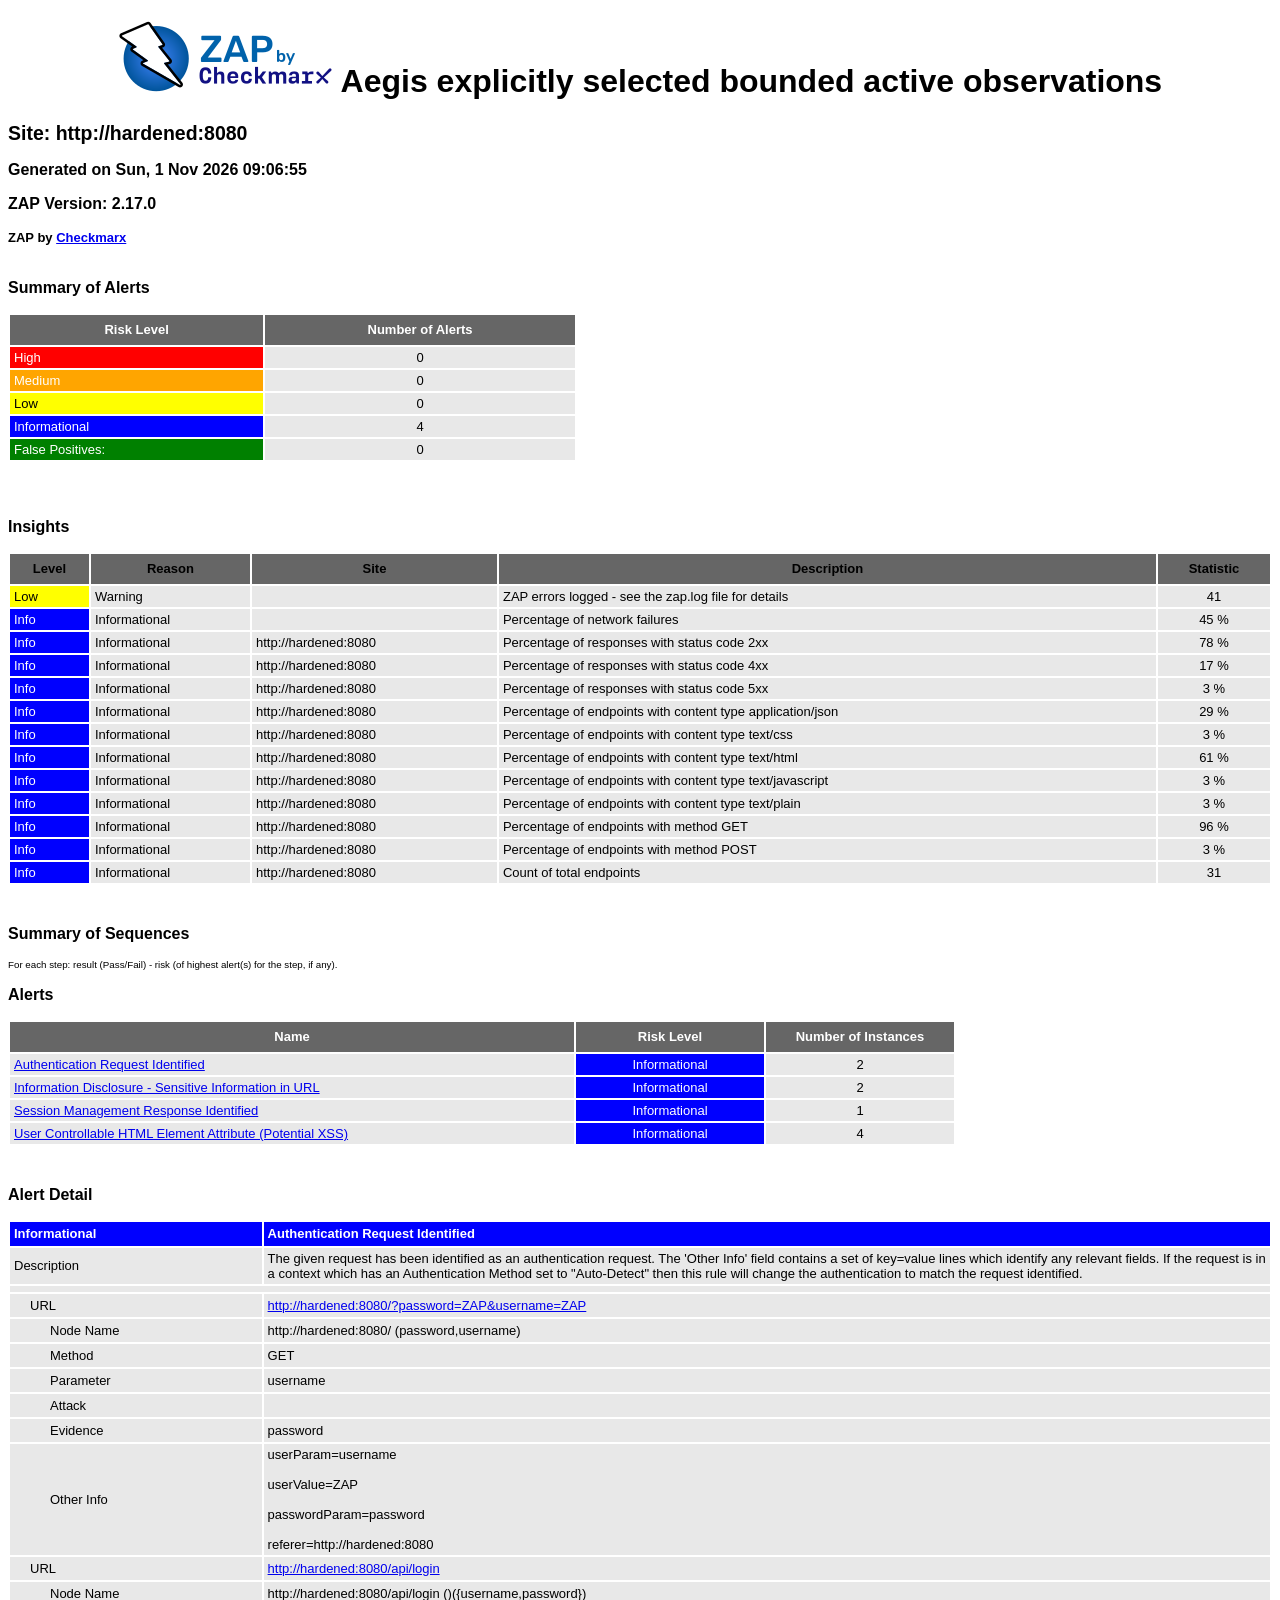
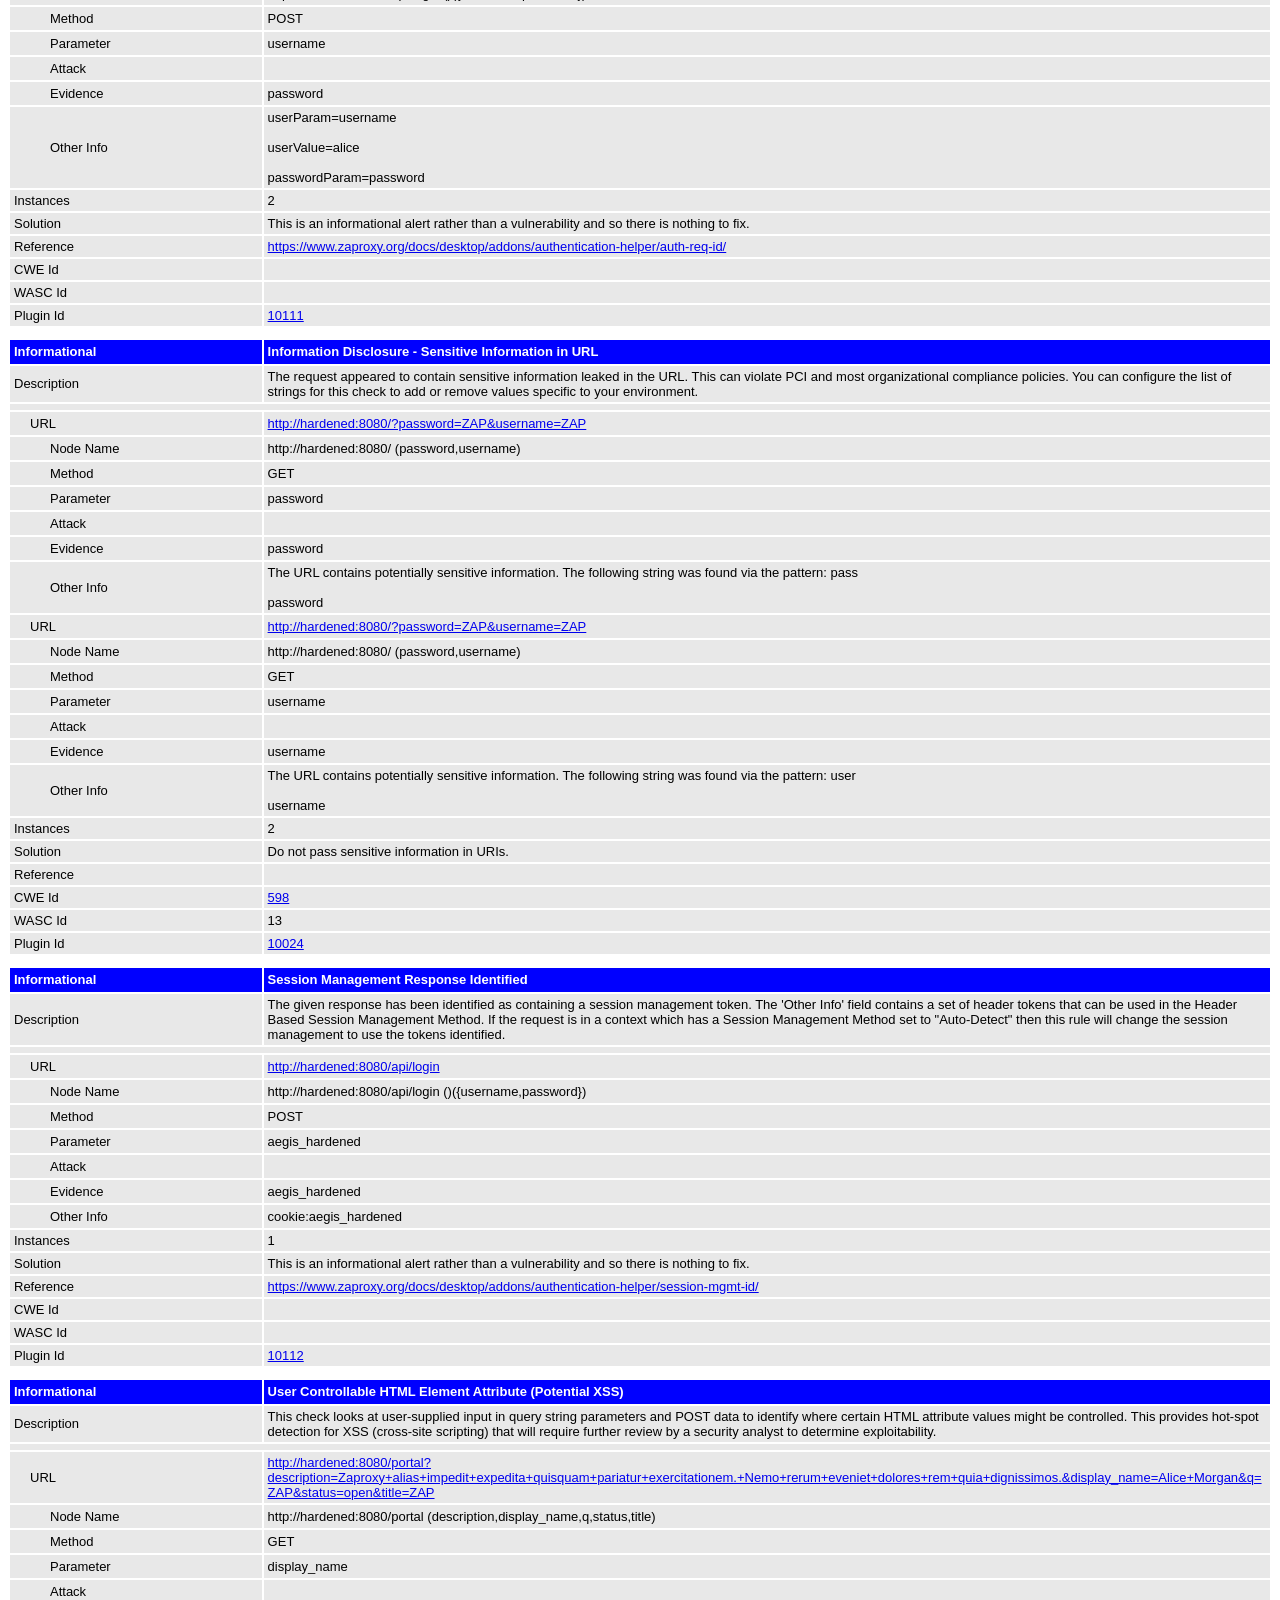
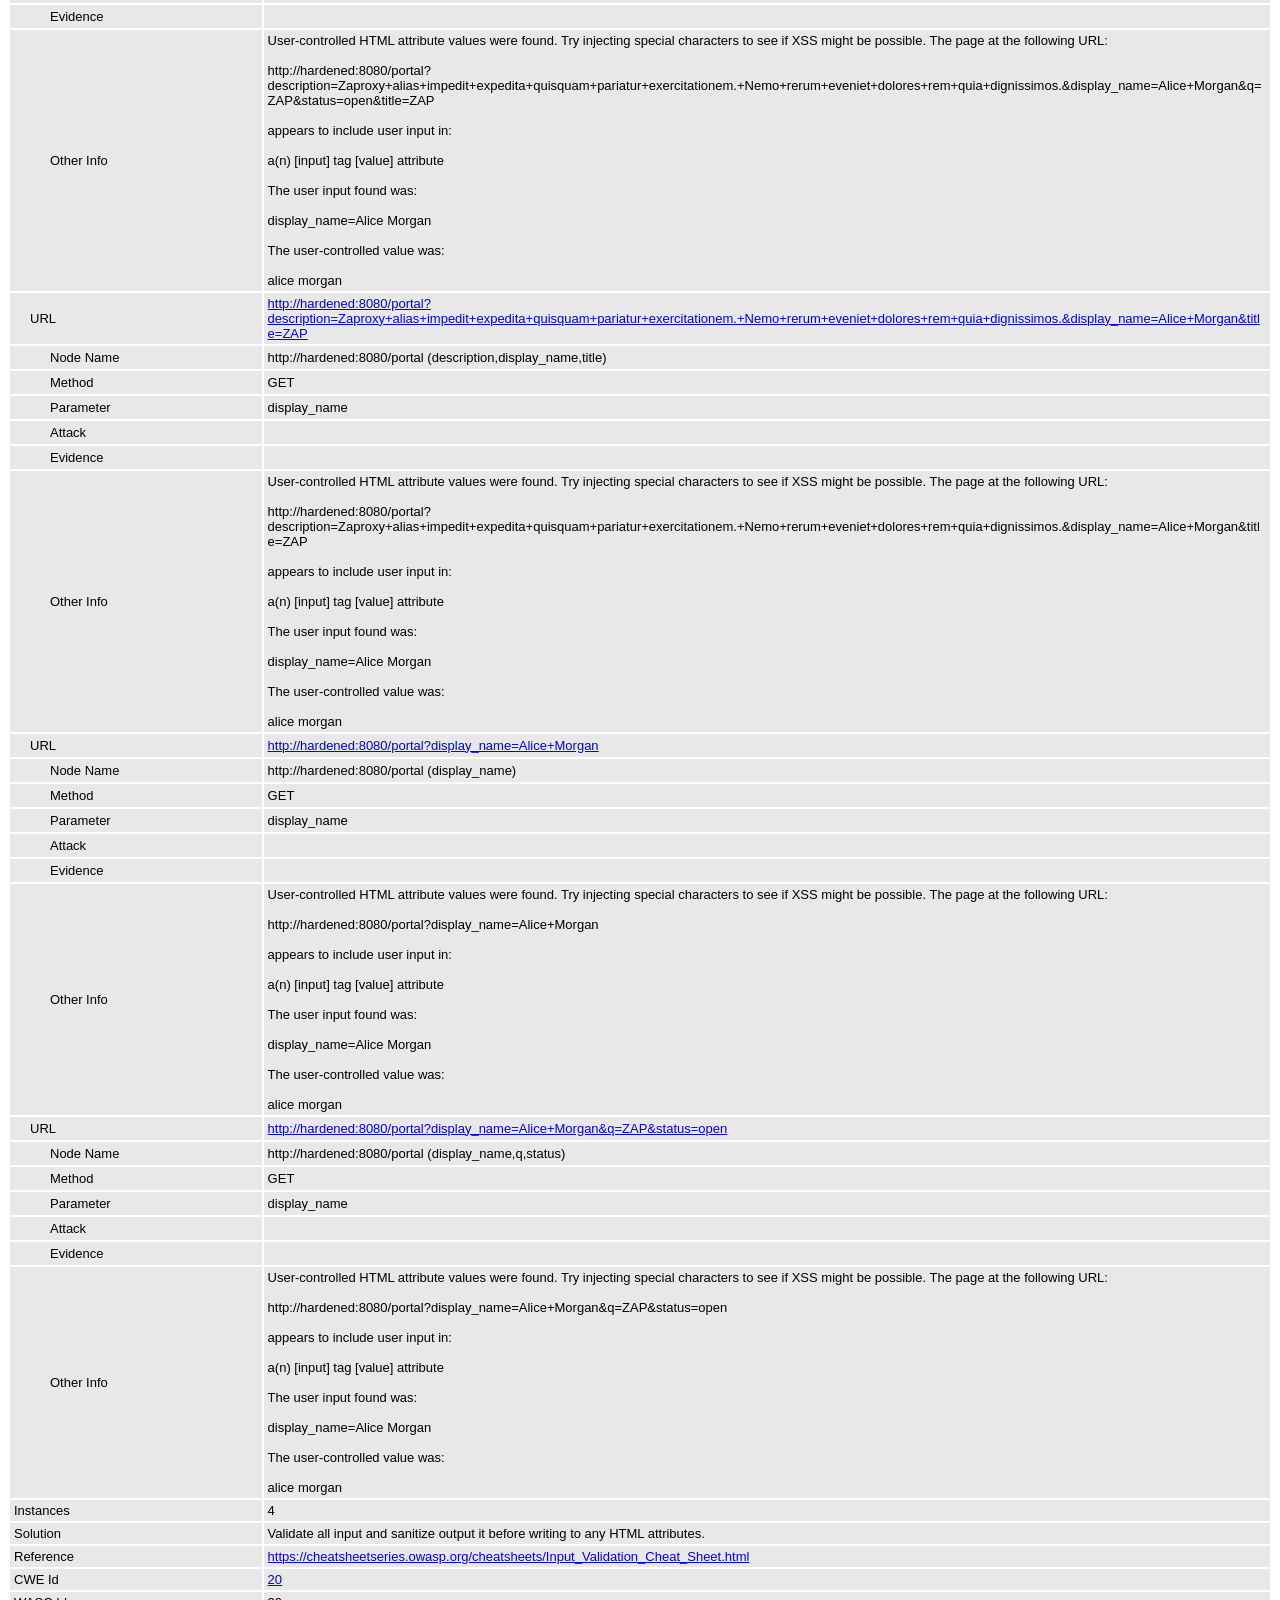
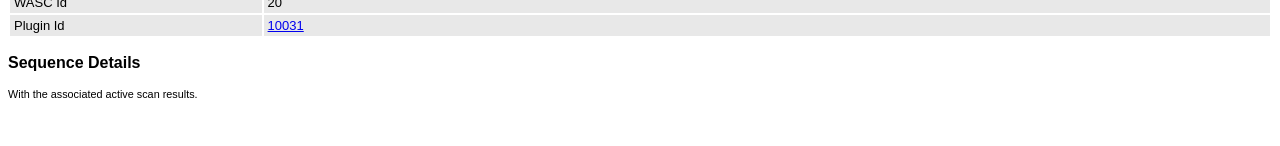
==== reports/examples/zap/hardened-active.html @ 07cd0f85 "test: verify final lifecycle boundaries and SQL-backed scan scope" ====
<!DOCTYPE html>
<html>
<head>
<META http-equiv="Content-Type" content="text/html; charset=UTF-8" />
<title>Aegis explicitly selected bounded active observations</title>
<style type="text/css">
body {
	font-family: "Helvetica Neue", Helvetica, Arial, sans-serif;
	color: #000;
	font-size: 13px;
}

h1 {
	text-align: center;
	font-weight: bold;
	font-size: 32px
}

h3 {
	font-size: 16px;
}

table {
	border: none;
	font-size: 13px;
}

td, th {
	padding: 3px 4px;
	word-break: break-word;
}

th {
	font-weight: bold;
	background-color: #666666;
}

td {
	background-color: #e8e8e8;
}

.spacer {
	margin: 10px;
}

.spacer-lg {
	margin: 40px;
}

.indent1 {
	padding: 4px 20px;
}

.indent2 {
	padding: 4px 40px;
}

.risk-3 {
	background-color: red;
	color: #FFF;
}

.risk-2 {
	background-color: orange;
	color: #FFF;
}

.risk-1 {
	background-color: yellow;
	color: #000;
}

.risk-0 {
	background-color: blue;
	color: #FFF;
}

.risk--1 {
	background-color: green;
	color: #FFF;
}

.summary {
	width: 45%;
}

.summary th {
	color: #FFF;
}

.summary100 {
	width: 100%;
}

.summary80 {
	width: 80%;
}

.tdconstrainer {
	width: 9.1%;
	padding: 0
}

.alerts {
	width: 75%;
}

.alerts th {
	color: #FFF;
}

.results {
	width: 100%;
}

.results th {
	text-align: left;
}

.left-header {
	display: inline-block;
}

.pass {
	background: green;
	color: white
}

.pass::before {
	content: '\2714';
	color: white
}

.fail {
	background: red;
	color: white
}

.fail::before {
	content: '\2716';
	color: white
}

.alert-3b::before {
	content: '\2691';
	color: red
}

.alert-2b::before {
	content: '\2691 ';
	color: orange
}

.alert-1b::before {
	content: '\2691';
	color: yellow
}

.alert-0b::before {
	content: '\2691';
	color: blue
}

.alert-3a::after {
	content: '\2691';
	color: red
}

.alert-2a::after {
	content: '\2691 ';
	color: orange
}

.alert-1a::after {
	content: '\2691';
	color: yellow
}

.alert-0a::after {
	content: '\2691';
	color: blue
}

.lm2 {
	margin-left: 2em;
}

.smallnote {
	font-size: 0.75em
}

.alwayswhite {
	color: white
}

.script-diagnostic-screenshot {
	display: block;
	max-width: 100%;
	height: auto;
}
</style>
</head>
<body>
	<h1>
		<!-- The ZAP by Checkmark Logo -->
		<img
			src="[data-uri]"
			alt="" />
		Aegis explicitly selected bounded active observations
	</h1>
	<p />
	

	<h2>
		
		Site: http://hardened:8080
		
	</h2>

	<h3>
		Generated on Sun, 1 Nov 2026 09:06:55
	</h3>

	<h3>
		ZAP Version: 2.17.0
	</h3>

	<h4>
		ZAP by <a href="https://checkmarx.com/">Checkmarx</a>
	</h4>

	
		<h3 class="left-header">Summary of Alerts</h3>
		<table class="summary">
			<tr>
				<th width="45%"
					height="24">Risk Level</th>
				<th width="55%"
					align="center">Number of Alerts</th>
			</tr>
			<tr>
				<td class="risk-3">
					<div>High</div>
				</td>
				<td align="center">
					<div>0</div>
				</td>
			</tr>
			<tr>
				<td class="risk-2">
					<div>Medium</div>
				</td>
				<td align="center">
					<div>0</div>
				</td>
			</tr>
			<tr>
				<td class="risk-1">
					<div>Low</div>
				</td>
				<td align="center">
					<div>0</div>
				</td>
			</tr>
			<tr>
				<td class="risk-0">
					<div>Informational</div>
				</td>
				<td align="center">
					<div>4</div>
				</td>
			</tr>
			<tr>
				<td class="risk--1">
					<div>				False Positives:</div>
				</td>
				<td align="center">
					<div>0</div>
				</td>
			</tr>
		</table>
		<div class="spacer-lg"></div>
	
	
	
		<h3 class="left-header">Insights</h3>
		
		<table class="summary100">
			<tr>
				<th height="24">Level</th>
				<th>Reason</th>
				<th>Site</th>
				<th>Description</th>
				<th>Statistic</th>
			</tr>
			
				<tr>
				<td class="risk-1">
					<div>Low</div>
				</td>
				<td>
					<div>Warning</div>
				</td>
				<td>
					<div></div>
				</td>
				<td>
					<div>ZAP errors logged - see the zap.log file for details</div>
				</td>
				<td align="center">
					<div>41   </div>
				</td>
				</tr>
			
				<tr>
				<td class="risk-0">
					<div>Info</div>
				</td>
				<td>
					<div>Informational</div>
				</td>
				<td>
					<div></div>
				</td>
				<td>
					<div>Percentage of network failures</div>
				</td>
				<td align="center">
					<div>45 %</div>
				</td>
				</tr>
			
				<tr>
				<td class="risk-0">
					<div>Info</div>
				</td>
				<td>
					<div>Informational</div>
				</td>
				<td>
					<div>http://hardened:8080</div>
				</td>
				<td>
					<div>Percentage of responses with status code 2xx</div>
				</td>
				<td align="center">
					<div>78 %</div>
				</td>
				</tr>
			
				<tr>
				<td class="risk-0">
					<div>Info</div>
				</td>
				<td>
					<div>Informational</div>
				</td>
				<td>
					<div>http://hardened:8080</div>
				</td>
				<td>
					<div>Percentage of responses with status code 4xx</div>
				</td>
				<td align="center">
					<div>17 %</div>
				</td>
				</tr>
			
				<tr>
				<td class="risk-0">
					<div>Info</div>
				</td>
				<td>
					<div>Informational</div>
				</td>
				<td>
					<div>http://hardened:8080</div>
				</td>
				<td>
					<div>Percentage of responses with status code 5xx</div>
				</td>
				<td align="center">
					<div>3 %</div>
				</td>
				</tr>
			
				<tr>
				<td class="risk-0">
					<div>Info</div>
				</td>
				<td>
					<div>Informational</div>
				</td>
				<td>
					<div>http://hardened:8080</div>
				</td>
				<td>
					<div>Percentage of endpoints with content type application/json</div>
				</td>
				<td align="center">
					<div>29 %</div>
				</td>
				</tr>
			
				<tr>
				<td class="risk-0">
					<div>Info</div>
				</td>
				<td>
					<div>Informational</div>
				</td>
				<td>
					<div>http://hardened:8080</div>
				</td>
				<td>
					<div>Percentage of endpoints with content type text/css</div>
				</td>
				<td align="center">
					<div>3 %</div>
				</td>
				</tr>
			
				<tr>
				<td class="risk-0">
					<div>Info</div>
				</td>
				<td>
					<div>Informational</div>
				</td>
				<td>
					<div>http://hardened:8080</div>
				</td>
				<td>
					<div>Percentage of endpoints with content type text/html</div>
				</td>
				<td align="center">
					<div>61 %</div>
				</td>
				</tr>
			
				<tr>
				<td class="risk-0">
					<div>Info</div>
				</td>
				<td>
					<div>Informational</div>
				</td>
				<td>
					<div>http://hardened:8080</div>
				</td>
				<td>
					<div>Percentage of endpoints with content type text/javascript</div>
				</td>
				<td align="center">
					<div>3 %</div>
				</td>
				</tr>
			
				<tr>
				<td class="risk-0">
					<div>Info</div>
				</td>
				<td>
					<div>Informational</div>
				</td>
				<td>
					<div>http://hardened:8080</div>
				</td>
				<td>
					<div>Percentage of endpoints with content type text/plain</div>
				</td>
				<td align="center">
					<div>3 %</div>
				</td>
				</tr>
			
				<tr>
				<td class="risk-0">
					<div>Info</div>
				</td>
				<td>
					<div>Informational</div>
				</td>
				<td>
					<div>http://hardened:8080</div>
				</td>
				<td>
					<div>Percentage of endpoints with method GET</div>
				</td>
				<td align="center">
					<div>96 %</div>
				</td>
				</tr>
			
				<tr>
				<td class="risk-0">
					<div>Info</div>
				</td>
				<td>
					<div>Informational</div>
				</td>
				<td>
					<div>http://hardened:8080</div>
				</td>
				<td>
					<div>Percentage of endpoints with method POST</div>
				</td>
				<td align="center">
					<div>3 %</div>
				</td>
				</tr>
			
				<tr>
				<td class="risk-0">
					<div>Info</div>
				</td>
				<td>
					<div>Informational</div>
				</td>
				<td>
					<div>http://hardened:8080</div>
				</td>
				<td>
					<div>Count of total endpoints</div>
				</td>
				<td align="center">
					<div>31   </div>
				</td>
				</tr>
			
		</table>
		<div class="spacer-lg"></div>
	

	

	
		
			<h3>Summary of Sequences</h3>
			<p class="smallnote">For each step: result (Pass/Fail) - risk (of highest alert(s) for the step, if any).</p>

			
				</table>
			
		
	</th:block>

	
		<h3>Alerts</h3>
		<table class="alerts">
			<tr>
				<th width="60%" height="24">Name</th>
				<th width="20%"
					align="center">Risk Level</th>
				<th width="20%"
					align="center">Number of Instances</th>
			</tr>
			<tr>
				<td><a href="#10111">Authentication Request Identified</a></td>
				<td align="center" class="risk-0">Informational</td>
				
				
				<td align="center">2</td>
				
			</tr>
			<tr>
				<td><a href="#10024">Information Disclosure - Sensitive Information in URL</a></td>
				<td align="center" class="risk-0">Informational</td>
				
				
				<td align="center">2</td>
				
			</tr>
			<tr>
				<td><a href="#10112">Session Management Response Identified</a></td>
				<td align="center" class="risk-0">Informational</td>
				
				
				<td align="center">1</td>
				
			</tr>
			<tr>
				<td><a href="#10031">User Controllable HTML Element Attribute (Potential XSS)</a></td>
				<td align="center" class="risk-0">Informational</td>
				
				
				<td align="center">4</td>
				
			</tr>
		</table>
		<div class="spacer-lg"></div>
	

	
		<h3>Alert Detail</h3>
		
			<table class="results">
				<tr height="24">
					<th width="20%" class="risk-0"><a
						id="10111"></a>
						<div>Informational</div></th>
					<th class="risk-0">Authentication Request Identified</th>
				</tr>
				<tr>
					<td width="20%">Description</td>
					<td width="80%">
							<div>The given request has been identified as an authentication request. The &#39;Other Info&#39; field contains a set of key=value lines which identify any relevant fields. If the request is in a context which has an Authentication Method set to &quot;Auto-Detect&quot; then this rule will change the authentication to match the request identified.</div>
							
						</td>
				</tr>
				<TR vAlign="top">
					<TD colspan="2"></TD>
				</TR>
				
					<tr>
						<td width="20%"
							class="indent1">URL</td>
						<td width="80%"><a href="http://hardened:8080/?password=ZAP&amp;username=ZAP">http://hardened:8080/?password=ZAP&amp;username=ZAP</a></td>
					</tr>
					<tr>
						<td width="20%"
							class="indent2">Node Name</td>
						<td width="80%">http://hardened:8080/ (password,username)</td>
					</tr>
					<tr>
						<td width="20%"
							class="indent2">Method</td>
						<td width="80%">GET</td>
					</tr>
					<tr>
						<td width="20%"
							class="indent2">Parameter</td>
						<td width="80%">username</td>
					</tr>
					<tr>
						<td width="20%"
							class="indent2">Attack</td>
						<td width="80%"></td>
					</tr>
					<tr>
						<td width="20%"
							class="indent2">Evidence</td>
						<td width="80%">password</td>
					</tr>
					<tr>
						<td width="20%"
							class="indent2">Other Info</td>
						<td width="80%">
							<div>userParam=username</div>
							<br />
						
							<div>userValue=ZAP</div>
							<br />
						
							<div>passwordParam=password</div>
							<br />
						
							<div>referer=http://hardened:8080</div>
							
						</td>
					</tr>
				
					<tr>
						<td width="20%"
							class="indent1">URL</td>
						<td width="80%"><a href="http://hardened:8080/api/login">http://hardened:8080/api/login</a></td>
					</tr>
					<tr>
						<td width="20%"
							class="indent2">Node Name</td>
						<td width="80%">http://hardened:8080/api/login ()({username,password})</td>
					</tr>
					<tr>
						<td width="20%"
							class="indent2">Method</td>
						<td width="80%">POST</td>
					</tr>
					<tr>
						<td width="20%"
							class="indent2">Parameter</td>
						<td width="80%">username</td>
					</tr>
					<tr>
						<td width="20%"
							class="indent2">Attack</td>
						<td width="80%"></td>
					</tr>
					<tr>
						<td width="20%"
							class="indent2">Evidence</td>
						<td width="80%">password</td>
					</tr>
					<tr>
						<td width="20%"
							class="indent2">Other Info</td>
						<td width="80%">
							<div>userParam=username</div>
							<br />
						
							<div>userValue=alice</div>
							<br />
						
							<div>passwordParam=password</div>
							
						</td>
					</tr>
				
				<tr>
					<td width="20%">Instances</td>
					
					
					<td width="80%">2</td>
					
				</tr>
				<tr>
					<td width="20%">Solution</td>
					<td width="80%">
							<div>This is an informational alert rather than a vulnerability and so there is nothing to fix.</div>
							
						</td>
				</tr>
				<tr>
					<td width="20%">Reference</td>
					<td width="80%">
							<a href="https://www.zaproxy.org/docs/desktop/addons/authentication-helper/auth-req-id/">https://www.zaproxy.org/docs/desktop/addons/authentication-helper/auth-req-id/</a>
							
						</td>
				</tr>
				<tr>
					<td width="20%">CWE Id</td>
					<td width="80%"></td>
				</tr>
				<tr>
					<td width="20%">WASC Id</td>
					<td width="80%"></td>
				</tr>
				<tr>
					<td width="20%">Plugin Id</td>
					<td width="80%"><a
						href="https://www.zaproxy.org/docs/alerts/10111/">10111</a></td>
				</tr>
			</table>
			<div class="spacer"></div>
		
			<table class="results">
				<tr height="24">
					<th width="20%" class="risk-0"><a
						id="10024"></a>
						<div>Informational</div></th>
					<th class="risk-0">Information Disclosure - Sensitive Information in URL</th>
				</tr>
				<tr>
					<td width="20%">Description</td>
					<td width="80%">
							<div>The request appeared to contain sensitive information leaked in the URL. This can violate PCI and most organizational compliance policies. You can configure the list of strings for this check to add or remove values specific to your environment.</div>
							
						</td>
				</tr>
				<TR vAlign="top">
					<TD colspan="2"></TD>
				</TR>
				
					<tr>
						<td width="20%"
							class="indent1">URL</td>
						<td width="80%"><a href="http://hardened:8080/?password=ZAP&amp;username=ZAP">http://hardened:8080/?password=ZAP&amp;username=ZAP</a></td>
					</tr>
					<tr>
						<td width="20%"
							class="indent2">Node Name</td>
						<td width="80%">http://hardened:8080/ (password,username)</td>
					</tr>
					<tr>
						<td width="20%"
							class="indent2">Method</td>
						<td width="80%">GET</td>
					</tr>
					<tr>
						<td width="20%"
							class="indent2">Parameter</td>
						<td width="80%">password</td>
					</tr>
					<tr>
						<td width="20%"
							class="indent2">Attack</td>
						<td width="80%"></td>
					</tr>
					<tr>
						<td width="20%"
							class="indent2">Evidence</td>
						<td width="80%">password</td>
					</tr>
					<tr>
						<td width="20%"
							class="indent2">Other Info</td>
						<td width="80%">
							<div>The URL contains potentially sensitive information. The following string was found via the pattern: pass</div>
							<br />
						
							<div>password</div>
							
						</td>
					</tr>
				
					<tr>
						<td width="20%"
							class="indent1">URL</td>
						<td width="80%"><a href="http://hardened:8080/?password=ZAP&amp;username=ZAP">http://hardened:8080/?password=ZAP&amp;username=ZAP</a></td>
					</tr>
					<tr>
						<td width="20%"
							class="indent2">Node Name</td>
						<td width="80%">http://hardened:8080/ (password,username)</td>
					</tr>
					<tr>
						<td width="20%"
							class="indent2">Method</td>
						<td width="80%">GET</td>
					</tr>
					<tr>
						<td width="20%"
							class="indent2">Parameter</td>
						<td width="80%">username</td>
					</tr>
					<tr>
						<td width="20%"
							class="indent2">Attack</td>
						<td width="80%"></td>
					</tr>
					<tr>
						<td width="20%"
							class="indent2">Evidence</td>
						<td width="80%">username</td>
					</tr>
					<tr>
						<td width="20%"
							class="indent2">Other Info</td>
						<td width="80%">
							<div>The URL contains potentially sensitive information. The following string was found via the pattern: user</div>
							<br />
						
							<div>username</div>
							
						</td>
					</tr>
				
				<tr>
					<td width="20%">Instances</td>
					
					
					<td width="80%">2</td>
					
				</tr>
				<tr>
					<td width="20%">Solution</td>
					<td width="80%">
							<div>Do not pass sensitive information in URIs.</div>
							
						</td>
				</tr>
				<tr>
					<td width="20%">Reference</td>
					<td width="80%"></td>
				</tr>
				<tr>
					<td width="20%">CWE Id</td>
					<td width="80%"><a
						href="https://cwe.mitre.org/data/definitions/598.html">598</a></td>
				</tr>
				<tr>
					<td width="20%">WASC Id</td>
					<td width="80%">13</td>
				</tr>
				<tr>
					<td width="20%">Plugin Id</td>
					<td width="80%"><a
						href="https://www.zaproxy.org/docs/alerts/10024/">10024</a></td>
				</tr>
			</table>
			<div class="spacer"></div>
		
			<table class="results">
				<tr height="24">
					<th width="20%" class="risk-0"><a
						id="10112"></a>
						<div>Informational</div></th>
					<th class="risk-0">Session Management Response Identified</th>
				</tr>
				<tr>
					<td width="20%">Description</td>
					<td width="80%">
							<div>The given response has been identified as containing a session management token. The &#39;Other Info&#39; field contains a set of header tokens that can be used in the Header Based Session Management Method. If the request is in a context which has a Session Management Method set to &quot;Auto-Detect&quot; then this rule will change the session management to use the tokens identified.</div>
							
						</td>
				</tr>
				<TR vAlign="top">
					<TD colspan="2"></TD>
				</TR>
				
					<tr>
						<td width="20%"
							class="indent1">URL</td>
						<td width="80%"><a href="http://hardened:8080/api/login">http://hardened:8080/api/login</a></td>
					</tr>
					<tr>
						<td width="20%"
							class="indent2">Node Name</td>
						<td width="80%">http://hardened:8080/api/login ()({username,password})</td>
					</tr>
					<tr>
						<td width="20%"
							class="indent2">Method</td>
						<td width="80%">POST</td>
					</tr>
					<tr>
						<td width="20%"
							class="indent2">Parameter</td>
						<td width="80%">aegis_hardened</td>
					</tr>
					<tr>
						<td width="20%"
							class="indent2">Attack</td>
						<td width="80%"></td>
					</tr>
					<tr>
						<td width="20%"
							class="indent2">Evidence</td>
						<td width="80%">aegis_hardened</td>
					</tr>
					<tr>
						<td width="20%"
							class="indent2">Other Info</td>
						<td width="80%">
							<div>cookie:aegis_hardened</div>
							
						</td>
					</tr>
				
				<tr>
					<td width="20%">Instances</td>
					
					
					<td width="80%">1</td>
					
				</tr>
				<tr>
					<td width="20%">Solution</td>
					<td width="80%">
							<div>This is an informational alert rather than a vulnerability and so there is nothing to fix.</div>
							
						</td>
				</tr>
				<tr>
					<td width="20%">Reference</td>
					<td width="80%">
							<a href="https://www.zaproxy.org/docs/desktop/addons/authentication-helper/session-mgmt-id/">https://www.zaproxy.org/docs/desktop/addons/authentication-helper/session-mgmt-id/</a>
							
						</td>
				</tr>
				<tr>
					<td width="20%">CWE Id</td>
					<td width="80%"></td>
				</tr>
				<tr>
					<td width="20%">WASC Id</td>
					<td width="80%"></td>
				</tr>
				<tr>
					<td width="20%">Plugin Id</td>
					<td width="80%"><a
						href="https://www.zaproxy.org/docs/alerts/10112/">10112</a></td>
				</tr>
			</table>
			<div class="spacer"></div>
		
			<table class="results">
				<tr height="24">
					<th width="20%" class="risk-0"><a
						id="10031"></a>
						<div>Informational</div></th>
					<th class="risk-0">User Controllable HTML Element Attribute (Potential XSS)</th>
				</tr>
				<tr>
					<td width="20%">Description</td>
					<td width="80%">
							<div>This check looks at user-supplied input in query string parameters and POST data to identify where certain HTML attribute values might be controlled. This provides hot-spot detection for XSS (cross-site scripting) that will require further review by a security analyst to determine exploitability.</div>
							
						</td>
				</tr>
				<TR vAlign="top">
					<TD colspan="2"></TD>
				</TR>
				
					<tr>
						<td width="20%"
							class="indent1">URL</td>
						<td width="80%"><a href="http://hardened:8080/portal?description=Zaproxy+alias+impedit+expedita+quisquam+pariatur+exercitationem.+Nemo+rerum+eveniet+dolores+rem+quia+dignissimos.&amp;display_name=Alice+Morgan&amp;q=ZAP&amp;status=open&amp;title=ZAP">http://hardened:8080/portal?description=Zaproxy+alias+impedit+expedita+quisquam+pariatur+exercitationem.+Nemo+rerum+eveniet+dolores+rem+quia+dignissimos.&amp;display_name=Alice+Morgan&amp;q=ZAP&amp;status=open&amp;title=ZAP</a></td>
					</tr>
					<tr>
						<td width="20%"
							class="indent2">Node Name</td>
						<td width="80%">http://hardened:8080/portal (description,display_name,q,status,title)</td>
					</tr>
					<tr>
						<td width="20%"
							class="indent2">Method</td>
						<td width="80%">GET</td>
					</tr>
					<tr>
						<td width="20%"
							class="indent2">Parameter</td>
						<td width="80%">display_name</td>
					</tr>
					<tr>
						<td width="20%"
							class="indent2">Attack</td>
						<td width="80%"></td>
					</tr>
					<tr>
						<td width="20%"
							class="indent2">Evidence</td>
						<td width="80%"></td>
					</tr>
					<tr>
						<td width="20%"
							class="indent2">Other Info</td>
						<td width="80%">
							<div>User-controlled HTML attribute values were found. Try injecting special characters to see if XSS might be possible. The page at the following URL:</div>
							<br />
						
							<div>http://hardened:8080/portal?description=Zaproxy+alias+impedit+expedita+quisquam+pariatur+exercitationem.+Nemo+rerum+eveniet+dolores+rem+quia+dignissimos.&amp;display_name=Alice+Morgan&amp;q=ZAP&amp;status=open&amp;title=ZAP</div>
							<br />
						
							<div>appears to include user input in:</div>
							<br />
						
							<div>a(n) [input] tag [value] attribute</div>
							<br />
						
							<div>The user input found was:</div>
							<br />
						
							<div>display_name=Alice Morgan</div>
							<br />
						
							<div>The user-controlled value was:</div>
							<br />
						
							<div>alice morgan</div>
							
						</td>
					</tr>
				
					<tr>
						<td width="20%"
							class="indent1">URL</td>
						<td width="80%"><a href="http://hardened:8080/portal?description=Zaproxy+alias+impedit+expedita+quisquam+pariatur+exercitationem.+Nemo+rerum+eveniet+dolores+rem+quia+dignissimos.&amp;display_name=Alice+Morgan&amp;title=ZAP">http://hardened:8080/portal?description=Zaproxy+alias+impedit+expedita+quisquam+pariatur+exercitationem.+Nemo+rerum+eveniet+dolores+rem+quia+dignissimos.&amp;display_name=Alice+Morgan&amp;title=ZAP</a></td>
					</tr>
					<tr>
						<td width="20%"
							class="indent2">Node Name</td>
						<td width="80%">http://hardened:8080/portal (description,display_name,title)</td>
					</tr>
					<tr>
						<td width="20%"
							class="indent2">Method</td>
						<td width="80%">GET</td>
					</tr>
					<tr>
						<td width="20%"
							class="indent2">Parameter</td>
						<td width="80%">display_name</td>
					</tr>
					<tr>
						<td width="20%"
							class="indent2">Attack</td>
						<td width="80%"></td>
					</tr>
					<tr>
						<td width="20%"
							class="indent2">Evidence</td>
						<td width="80%"></td>
					</tr>
					<tr>
						<td width="20%"
							class="indent2">Other Info</td>
						<td width="80%">
							<div>User-controlled HTML attribute values were found. Try injecting special characters to see if XSS might be possible. The page at the following URL:</div>
							<br />
						
							<div>http://hardened:8080/portal?description=Zaproxy+alias+impedit+expedita+quisquam+pariatur+exercitationem.+Nemo+rerum+eveniet+dolores+rem+quia+dignissimos.&amp;display_name=Alice+Morgan&amp;title=ZAP</div>
							<br />
						
							<div>appears to include user input in:</div>
							<br />
						
							<div>a(n) [input] tag [value] attribute</div>
							<br />
						
							<div>The user input found was:</div>
							<br />
						
							<div>display_name=Alice Morgan</div>
							<br />
						
							<div>The user-controlled value was:</div>
							<br />
						
							<div>alice morgan</div>
							
						</td>
					</tr>
				
					<tr>
						<td width="20%"
							class="indent1">URL</td>
						<td width="80%"><a href="http://hardened:8080/portal?display_name=Alice+Morgan">http://hardened:8080/portal?display_name=Alice+Morgan</a></td>
					</tr>
					<tr>
						<td width="20%"
							class="indent2">Node Name</td>
						<td width="80%">http://hardened:8080/portal (display_name)</td>
					</tr>
					<tr>
						<td width="20%"
							class="indent2">Method</td>
						<td width="80%">GET</td>
					</tr>
					<tr>
						<td width="20%"
							class="indent2">Parameter</td>
						<td width="80%">display_name</td>
					</tr>
					<tr>
						<td width="20%"
							class="indent2">Attack</td>
						<td width="80%"></td>
					</tr>
					<tr>
						<td width="20%"
							class="indent2">Evidence</td>
						<td width="80%"></td>
					</tr>
					<tr>
						<td width="20%"
							class="indent2">Other Info</td>
						<td width="80%">
							<div>User-controlled HTML attribute values were found. Try injecting special characters to see if XSS might be possible. The page at the following URL:</div>
							<br />
						
							<div>http://hardened:8080/portal?display_name=Alice+Morgan</div>
							<br />
						
							<div>appears to include user input in:</div>
							<br />
						
							<div>a(n) [input] tag [value] attribute</div>
							<br />
						
							<div>The user input found was:</div>
							<br />
						
							<div>display_name=Alice Morgan</div>
							<br />
						
							<div>The user-controlled value was:</div>
							<br />
						
							<div>alice morgan</div>
							
						</td>
					</tr>
				
					<tr>
						<td width="20%"
							class="indent1">URL</td>
						<td width="80%"><a href="http://hardened:8080/portal?display_name=Alice+Morgan&amp;q=ZAP&amp;status=open">http://hardened:8080/portal?display_name=Alice+Morgan&amp;q=ZAP&amp;status=open</a></td>
					</tr>
					<tr>
						<td width="20%"
							class="indent2">Node Name</td>
						<td width="80%">http://hardened:8080/portal (display_name,q,status)</td>
					</tr>
					<tr>
						<td width="20%"
							class="indent2">Method</td>
						<td width="80%">GET</td>
					</tr>
					<tr>
						<td width="20%"
							class="indent2">Parameter</td>
						<td width="80%">display_name</td>
					</tr>
					<tr>
						<td width="20%"
							class="indent2">Attack</td>
						<td width="80%"></td>
					</tr>
					<tr>
						<td width="20%"
							class="indent2">Evidence</td>
						<td width="80%"></td>
					</tr>
					<tr>
						<td width="20%"
							class="indent2">Other Info</td>
						<td width="80%">
							<div>User-controlled HTML attribute values were found. Try injecting special characters to see if XSS might be possible. The page at the following URL:</div>
							<br />
						
							<div>http://hardened:8080/portal?display_name=Alice+Morgan&amp;q=ZAP&amp;status=open</div>
							<br />
						
							<div>appears to include user input in:</div>
							<br />
						
							<div>a(n) [input] tag [value] attribute</div>
							<br />
						
							<div>The user input found was:</div>
							<br />
						
							<div>display_name=Alice Morgan</div>
							<br />
						
							<div>The user-controlled value was:</div>
							<br />
						
							<div>alice morgan</div>
							
						</td>
					</tr>
				
				<tr>
					<td width="20%">Instances</td>
					
					
					<td width="80%">4</td>
					
				</tr>
				<tr>
					<td width="20%">Solution</td>
					<td width="80%">
							<div>Validate all input and sanitize output it before writing to any HTML attributes.</div>
							
						</td>
				</tr>
				<tr>
					<td width="20%">Reference</td>
					<td width="80%">
							<a href="https://cheatsheetseries.owasp.org/cheatsheets/Input_Validation_Cheat_Sheet.html">https://cheatsheetseries.owasp.org/cheatsheets/Input_Validation_Cheat_Sheet.html</a>
							
						</td>
				</tr>
				<tr>
					<td width="20%">CWE Id</td>
					<td width="80%"><a
						href="https://cwe.mitre.org/data/definitions/20.html">20</a></td>
				</tr>
				<tr>
					<td width="20%">WASC Id</td>
					<td width="80%">20</td>
				</tr>
				<tr>
					<td width="20%">Plugin Id</td>
					<td width="80%"><a
						href="https://www.zaproxy.org/docs/alerts/10031/">10031</a></td>
				</tr>
			</table>
			<div class="spacer"></div>
		
	

	
		
			<h3>Sequence Details</h3>
			<sup>With the associated active scan results.</sup>

			

			<div class="spacer-lg"></div>

		
	

</body>
</html>
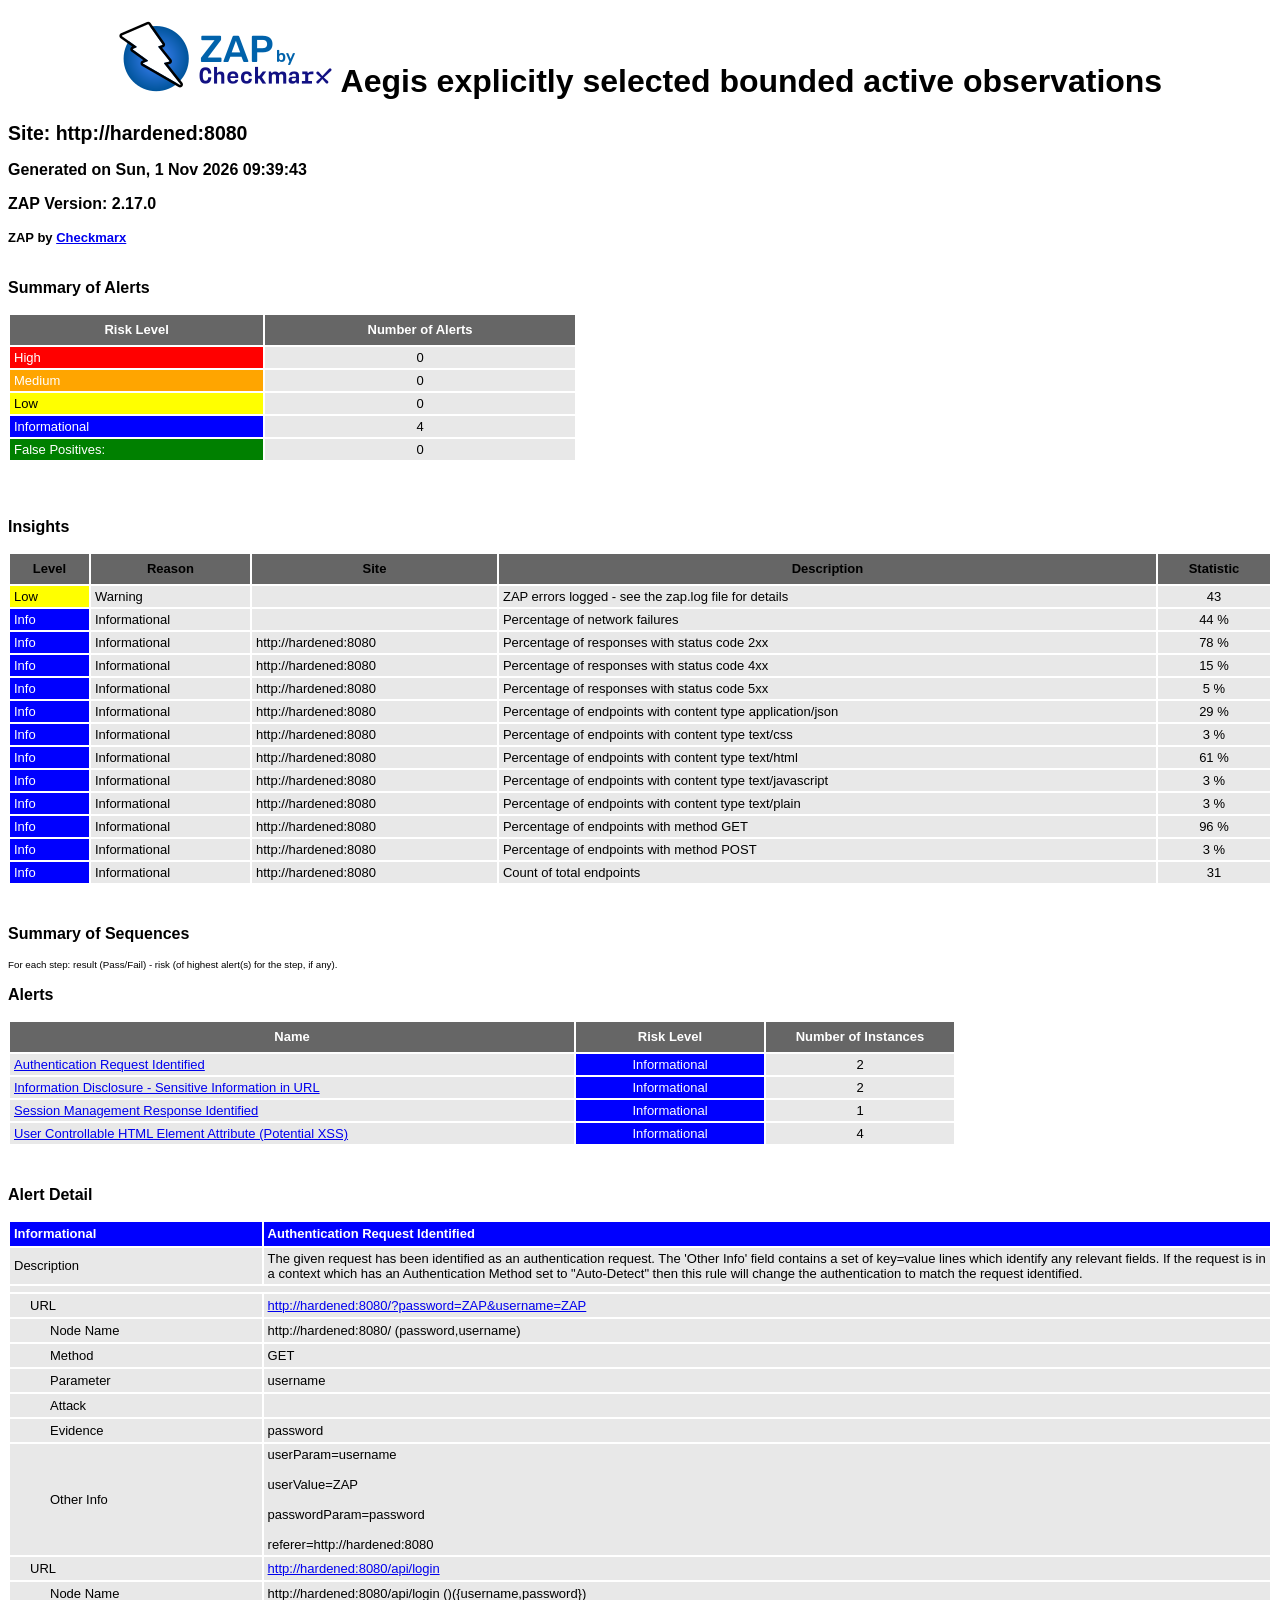
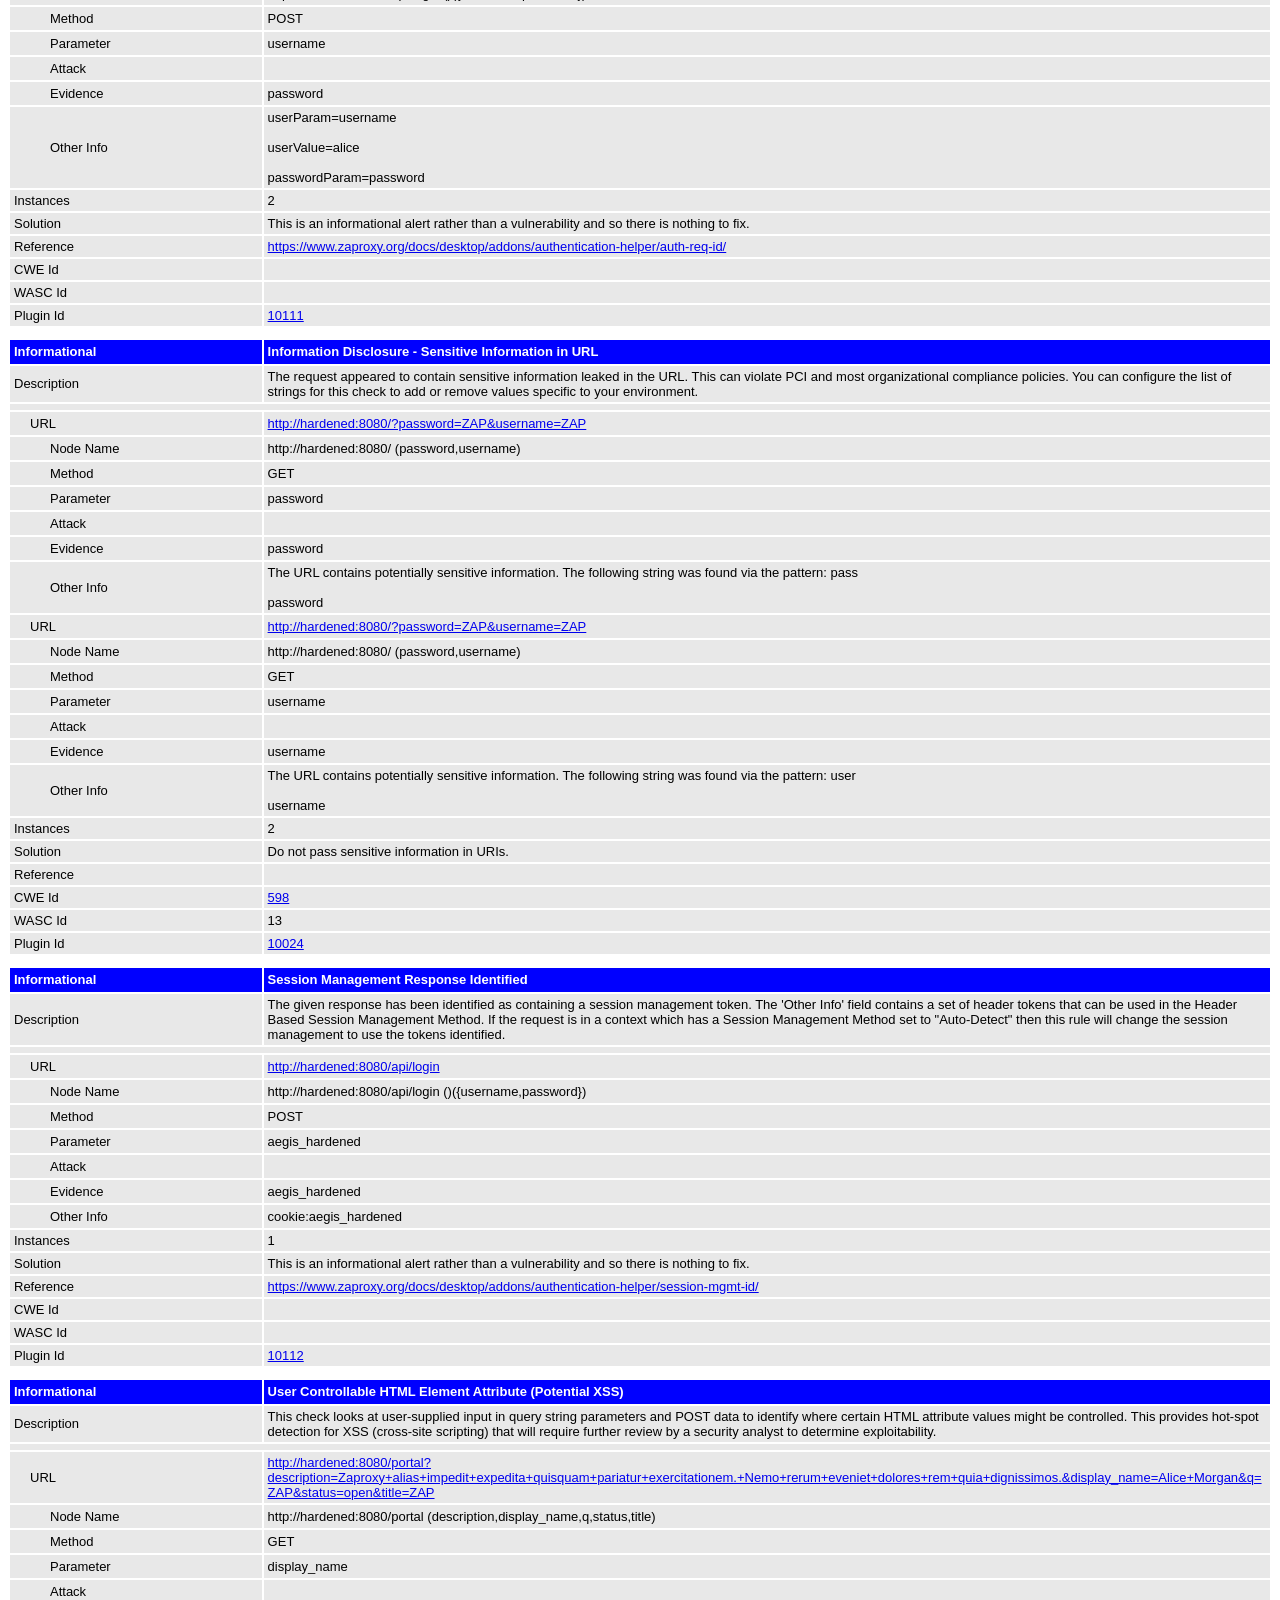
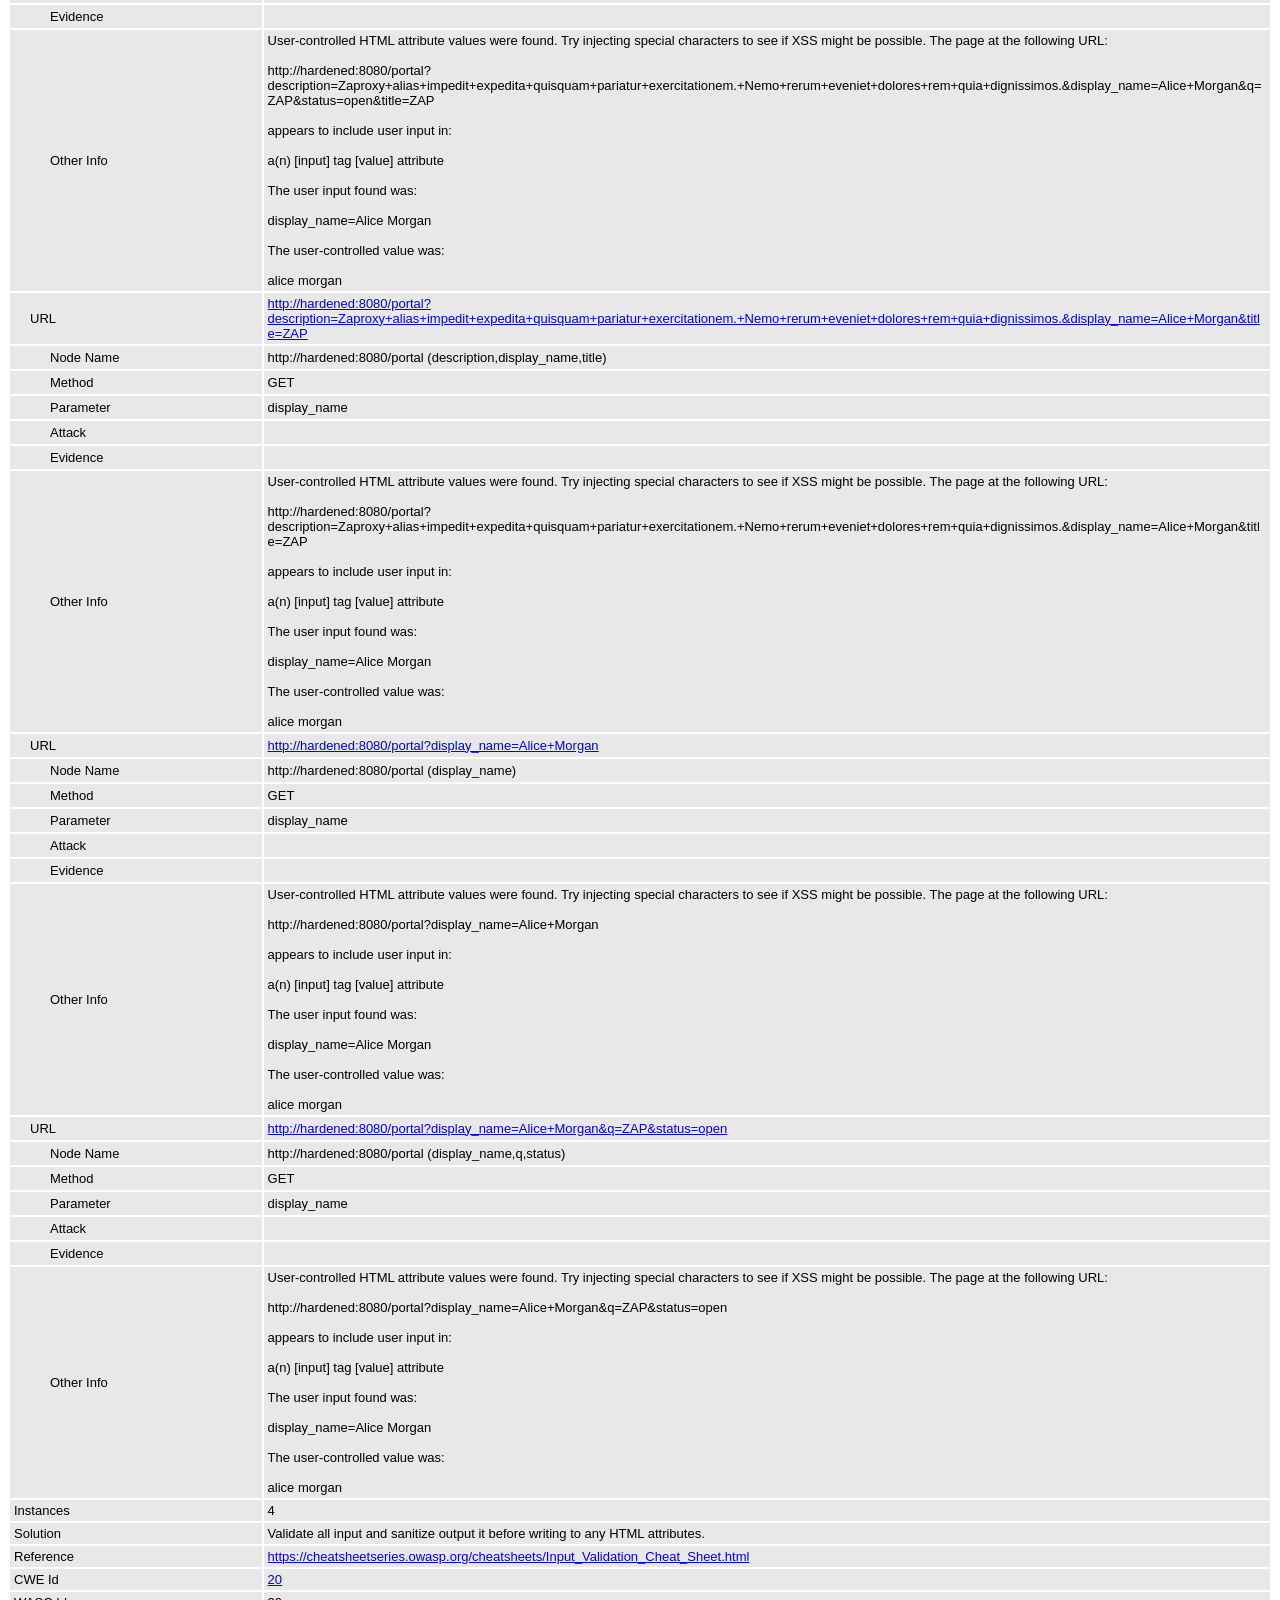
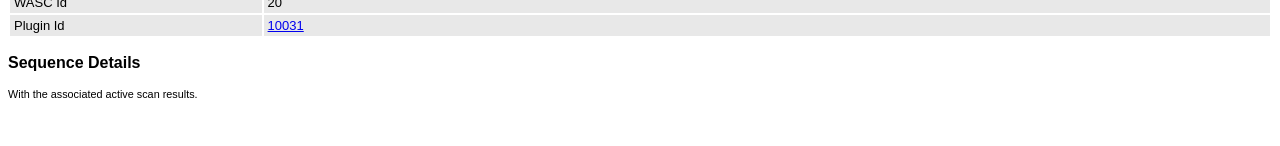
==== commit 5b019c8e: "fix: finalize isolation guards and verified acceptance evidence" ====
--- a/reports/examples/zap/hardened-active.html
+++ b/reports/examples/zap/hardened-active.html
@@ -218,7 +218,7 @@
 	</h2>
 
 	<h3>
-		Generated on Sun, 1 Nov 2026 09:06:55
+		Generated on Sun, 1 Nov 2026 09:39:43
 	</h3>
 
 	<h3>
@@ -308,7 +308,7 @@
 					<div>ZAP errors logged - see the zap.log file for details</div>
 				</td>
 				<td align="center">
-					<div>41   </div>
+					<div>43   </div>
 				</td>
 				</tr>
 			
@@ -326,7 +326,7 @@
 					<div>Percentage of network failures</div>
 				</td>
 				<td align="center">
-					<div>45 %</div>
+					<div>44 %</div>
 				</td>
 				</tr>
 			
@@ -362,7 +362,7 @@
 					<div>Percentage of responses with status code 4xx</div>
 				</td>
 				<td align="center">
-					<div>17 %</div>
+					<div>15 %</div>
 				</td>
 				</tr>
 			
@@ -380,7 +380,7 @@
 					<div>Percentage of responses with status code 5xx</div>
 				</td>
 				<td align="center">
-					<div>3 %</div>
+					<div>5 %</div>
 				</td>
 				</tr>
 			
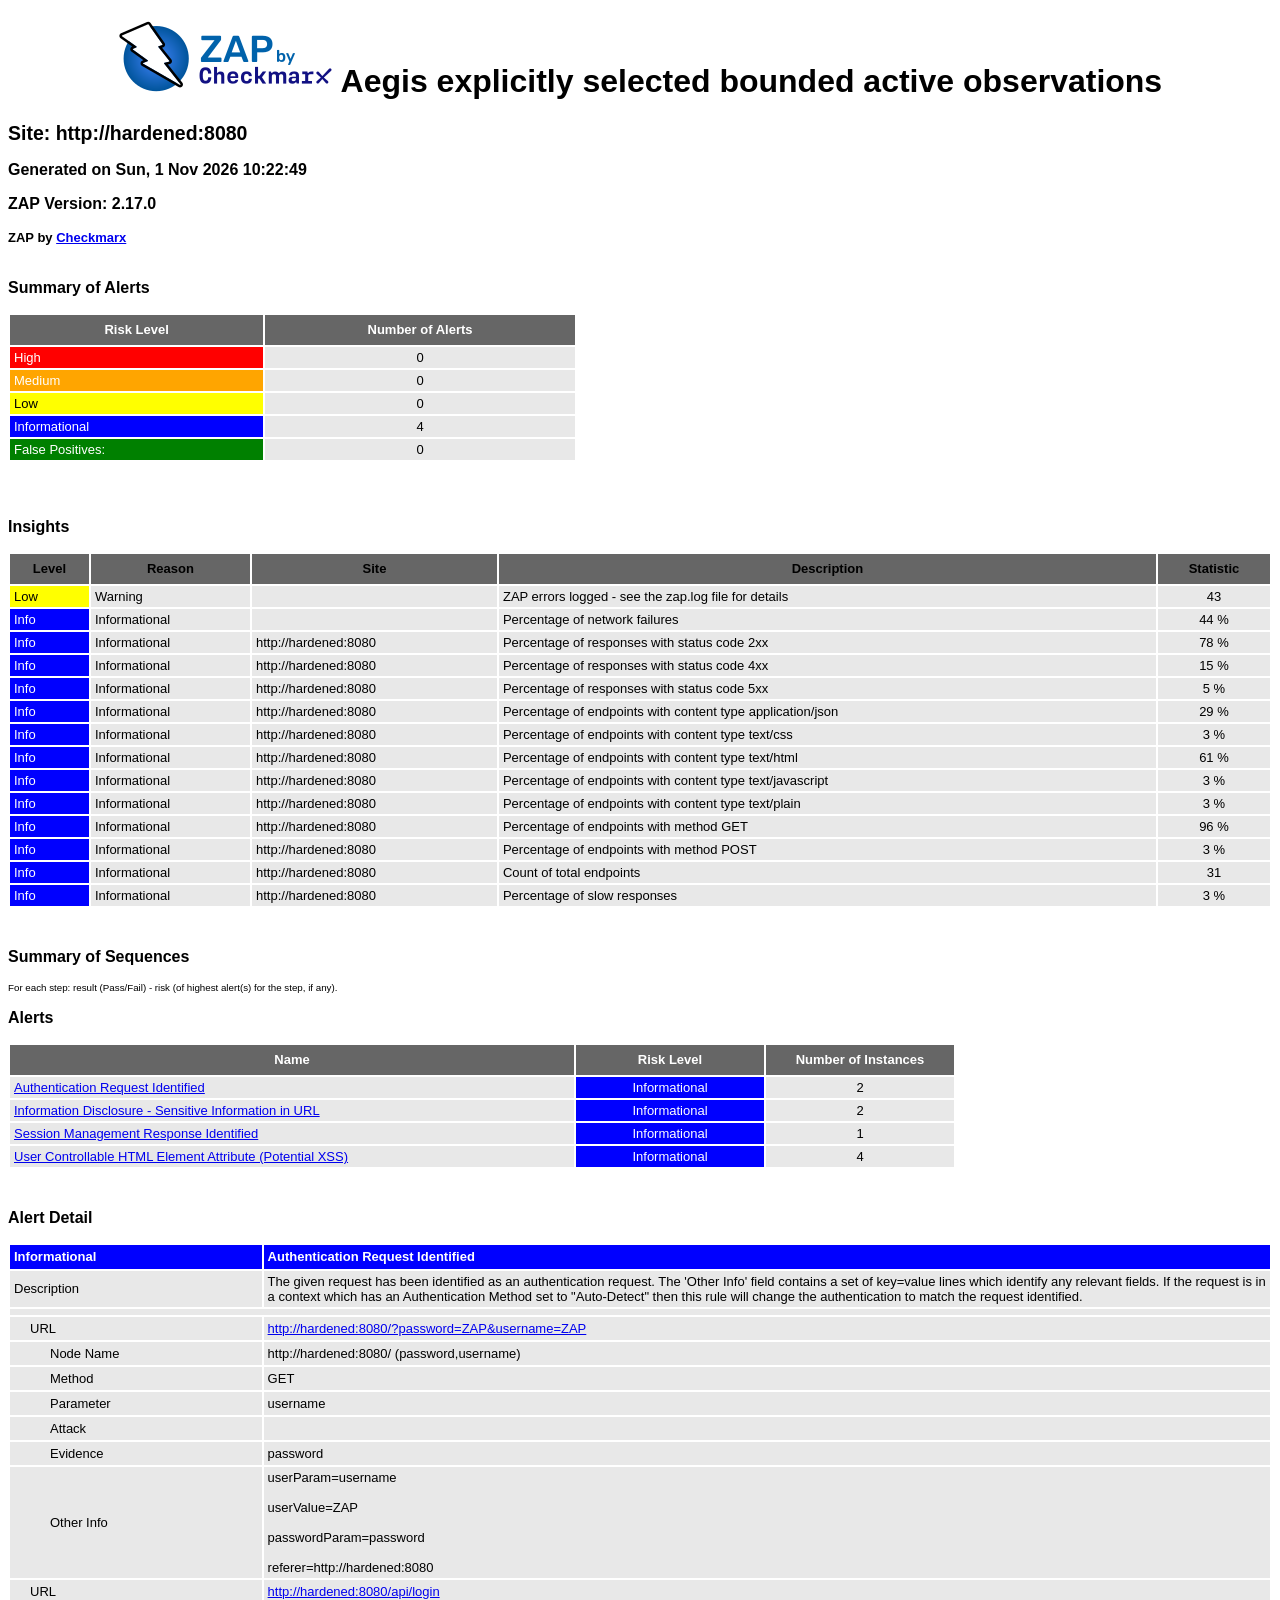
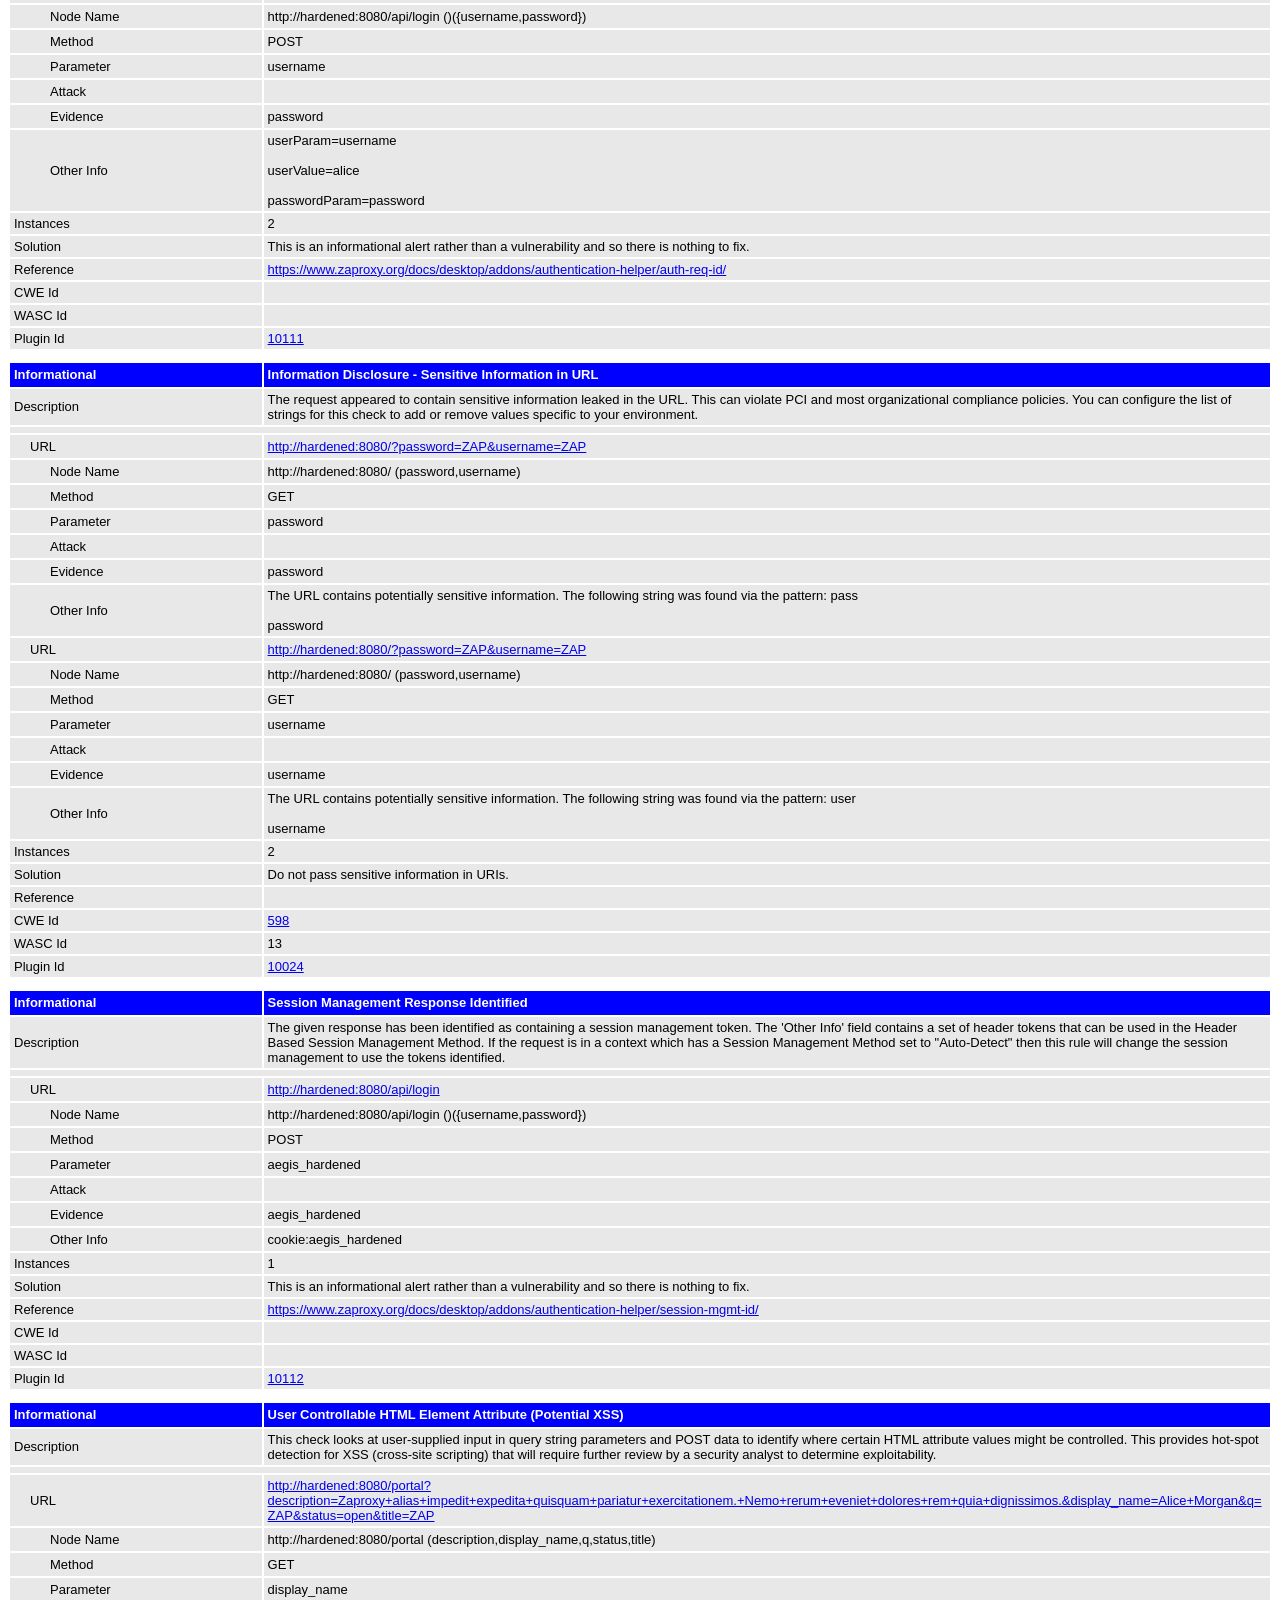
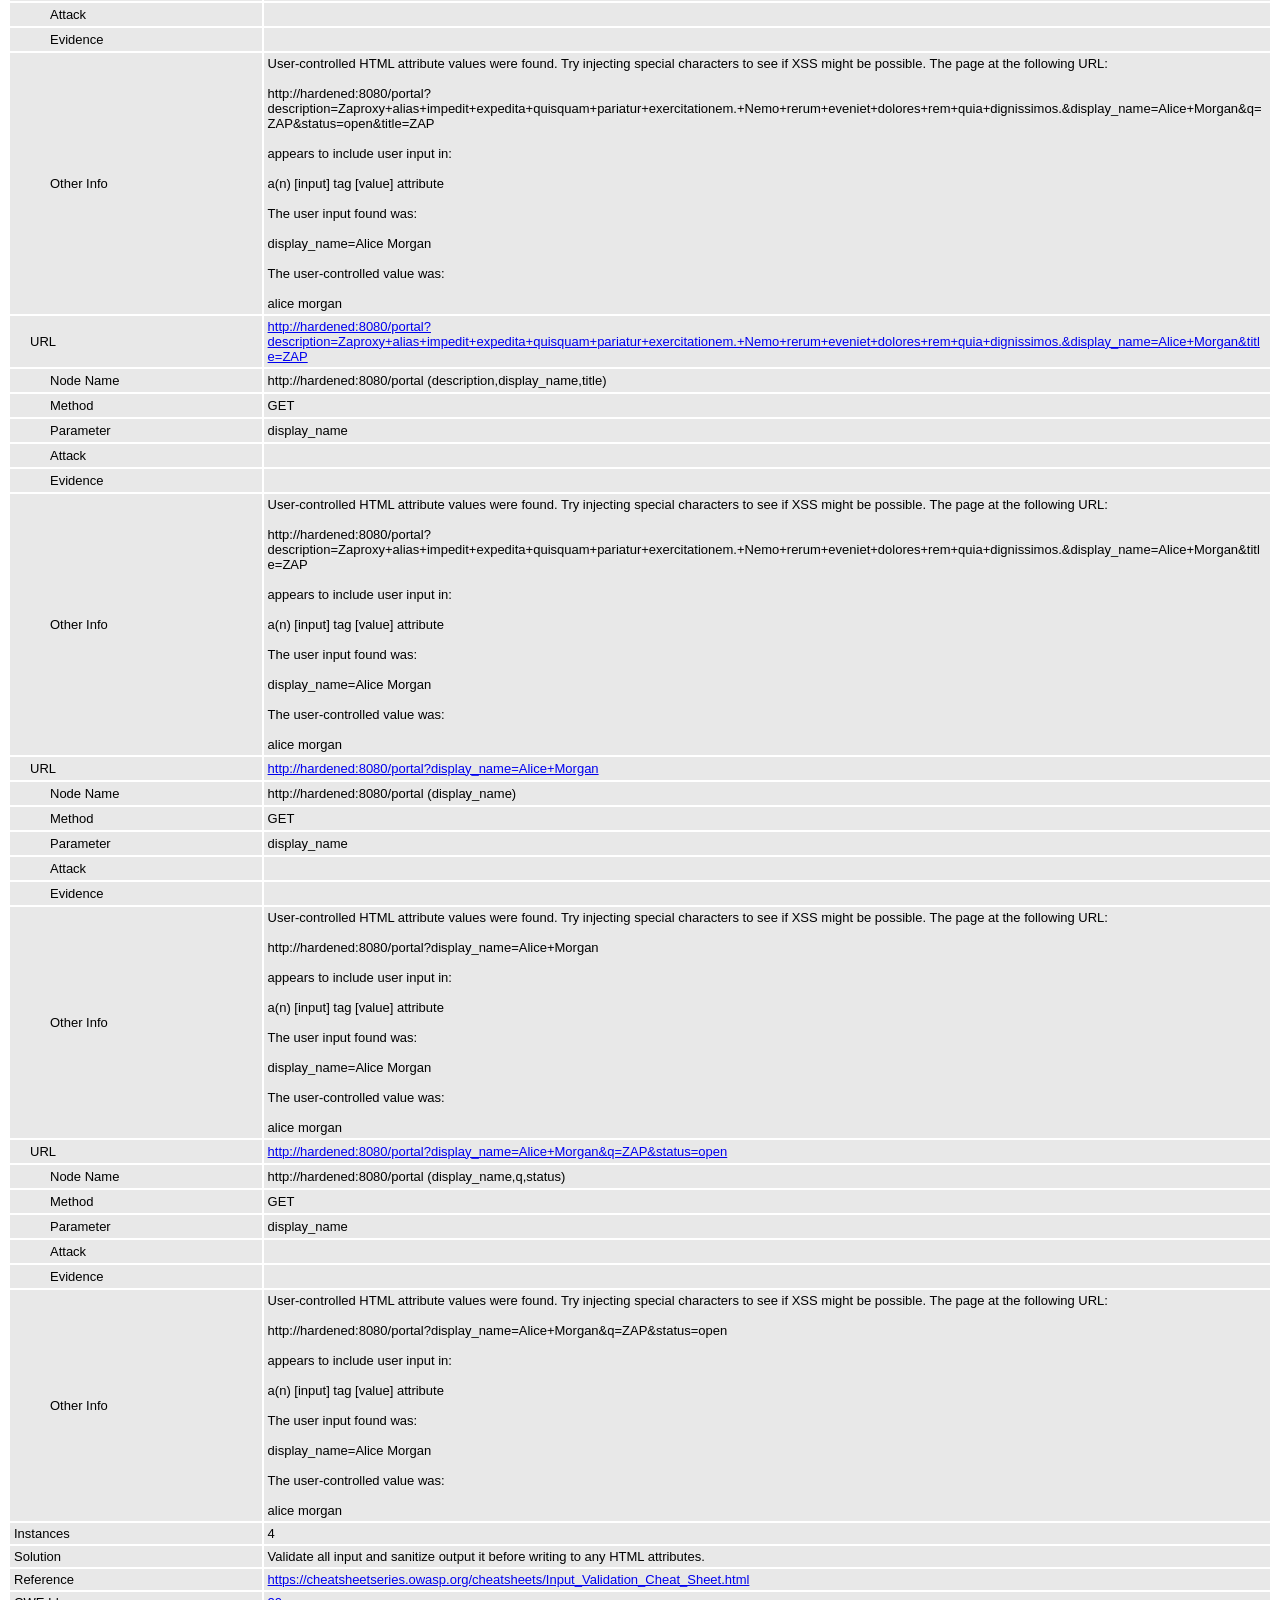
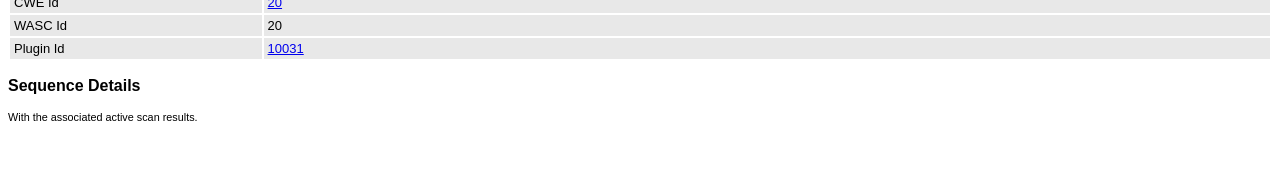
==== commit f406f00c: "docs: record successful final source acceptance and actual reports" ====
--- a/reports/examples/zap/hardened-active.html
+++ b/reports/examples/zap/hardened-active.html
@@ -218,7 +218,7 @@
 	</h2>
 
 	<h3>
-		Generated on Sun, 1 Nov 2026 09:39:43
+		Generated on Sun, 1 Nov 2026 10:22:49
 	</h3>
 
 	<h3>
@@ -528,6 +528,24 @@
 				</td>
 				</tr>
 			
+				<tr>
+				<td class="risk-0">
+					<div>Info</div>
+				</td>
+				<td>
+					<div>Informational</div>
+				</td>
+				<td>
+					<div>http://hardened:8080</div>
+				</td>
+				<td>
+					<div>Percentage of slow responses</div>
+				</td>
+				<td align="center">
+					<div>3 %</div>
+				</td>
+				</tr>
+			
 		</table>
 		<div class="spacer-lg"></div>
 	
